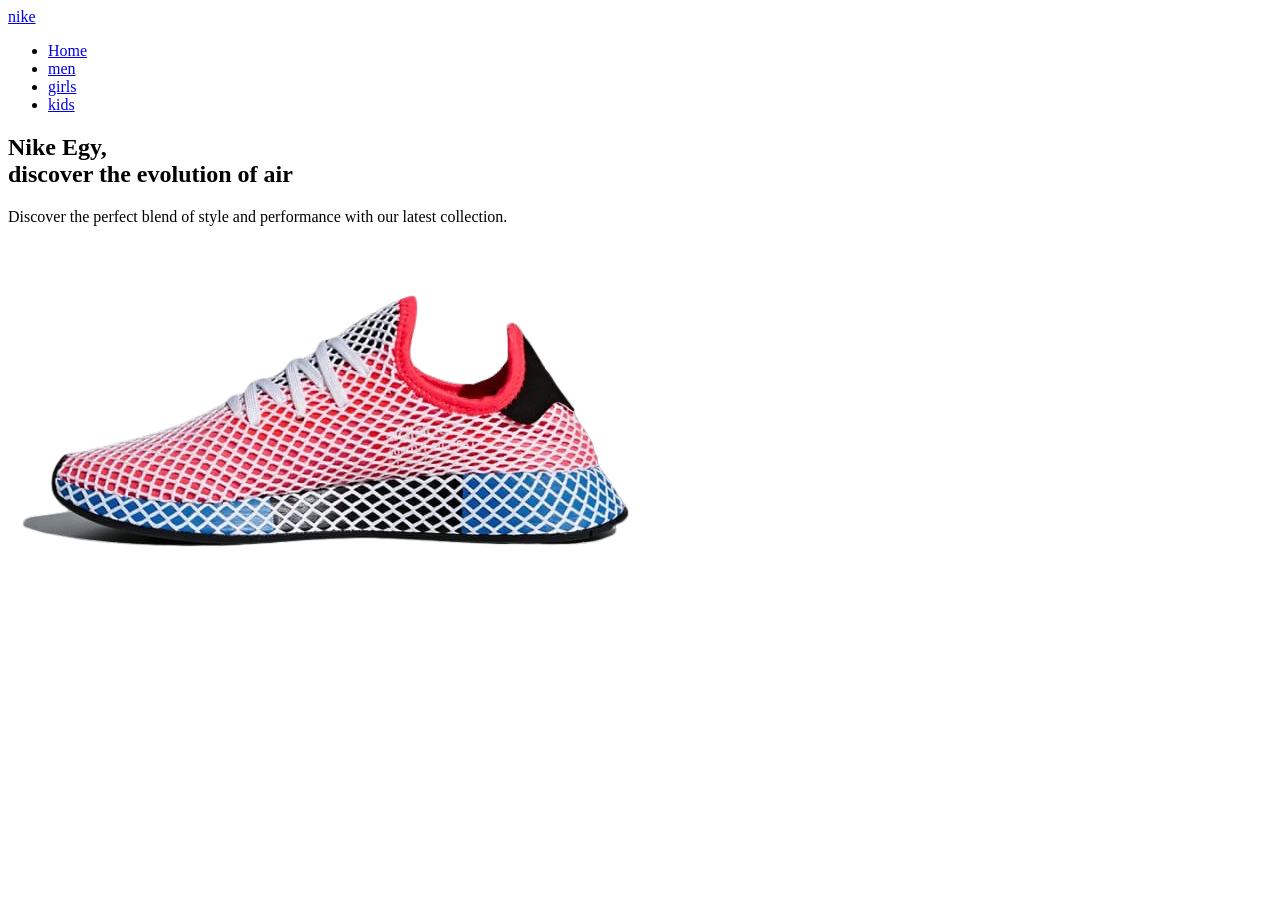
==== index.html @ 3c1c0d39 "Rename Nike_Project.html to index.html" ====
<!DOCTYPE html>
<html lang="en">
<head>
    <meta charset="UTF-8">
    <title>Learning HTML</title>
    <link rel="stylesheet" href="../css/1.css">
</head>
<body>
    <div class="container">
        <nav>
            <a class="logo" href="#">nike</a>
            <ul>
                <li><a href="#">Home</a></li>
                <li><a href="#">men</a></li>
                <li><a href="#">girls</a></li>
                <li><a href="#">kids</a></li>
            </ul>
        </nav>
        <div class="content">
            <div class="text">
                <h2>Nike Egy, <br>discover the evolution of air</h2>
                <p>Discover the perfect blend of style and performance with our latest collection.</p>
            </div>
            <div class="image">
                <img  src="WhatsApp_Image_2026-11-09_at_11.48.40_AM-removebg-preview.png">
        </div>
    </div>
</body>
</html>
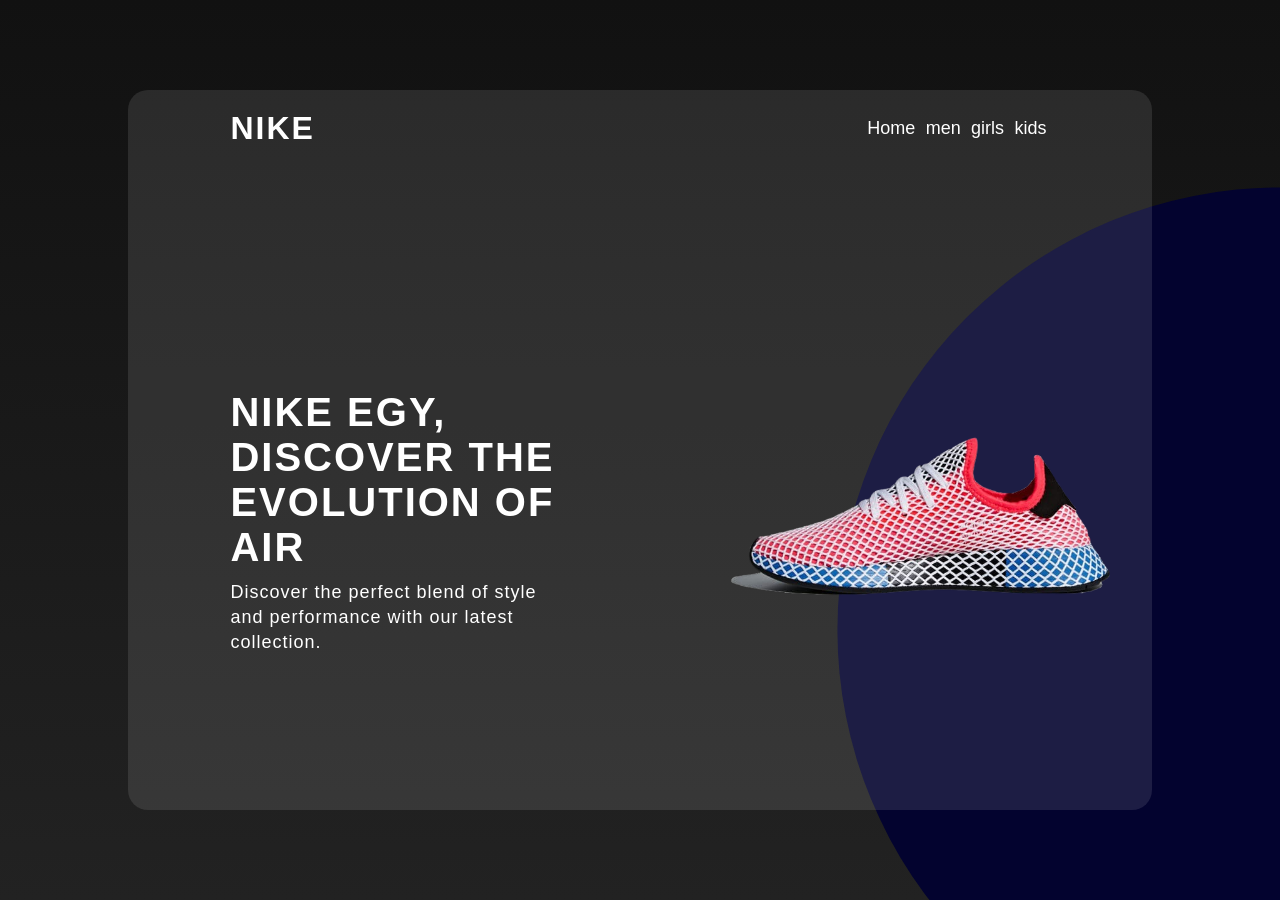
==== commit 8dad161a: "Change stylesheet link in index.html Updated stylesheet link from '../css/1.css' to 'style.css'." ====
--- a/index.html
+++ b/index.html
@@ -3,7 +3,7 @@
 <head>
     <meta charset="UTF-8">
     <title>Learning HTML</title>
-    <link rel="stylesheet" href="../css/1.css">
+    <link rel="stylesheet" href="style.css">
 </head>
 <body>
     <div class="container">
--- a/style.css
+++ b/style.css
@@ -0,0 +1,105 @@
+*{
+    padding: 0;
+    margin: 0;
+    font-family: sans-serif;
+}
+body{
+    background: linear-gradient(#111,#222);
+    height: 100vh;
+    width: 100%;
+    display: flex;
+    justify-content: center;
+    align-items: center;
+}
+body::after{
+    content: '';
+    width: 100%;
+    height: 100%;
+    background:rgb(3, 3, 47);
+    position: absolute;
+    z-index:-1;
+    clip-path: circle(40% at right 70%);
+}
+.container{
+    width: 80%;
+    height: 80%;
+    background:rgba(255,255,255,0.1);
+    border-radius: 20px;
+    overflow: hidden;
+}
+nav{
+    display: flex;
+    justify-content: space-between;
+    align-items: center;
+    width: 80%;
+    margin: auto;
+    padding: 20px 0;
+}
+.logo{
+    color:#fff;
+    text-decoration: none;
+    font-size: 32px;
+    text-transform: uppercase;
+    letter-spacing: 2px;
+    font-weight: 700;
+}
+nav ul li{
+    display: inline-block;
+    margin: 0 3px
+}
+nav ul li a{
+    text-decoration: none;
+    color:#fff;
+    font-size: 18px;
+    font-weight: 500;
+}
+nav ul li a:hover{
+    color:rgb(3, 3, 47);
+}
+.content{
+    display: flex;
+    justify-content: space-between;
+    align-items: center;
+    height: 100%;
+    width: 80%;
+    margin: auto;
+}
+.content .text{
+    color:#fff;
+    width: 40%
+}
+.content .text h2{
+    font-size: 40px;
+    text-transform: uppercase;
+    letter-spacing: 2px;
+    font-weight: 700;
+}
+.content .text p{
+    font-size: 18px;
+    line-height: 25px;
+    margin: 10px 0;
+    letter-spacing: 1px;
+}
+.content .image{
+    width: 40%;
+}
+.content .image img{
+    width: 400px;
+}
+@media (min-width: 950px) and (max-width: 1150px){
+    .content .image img{
+    width: 330px;
+}
+}
+@media (max-width: 950px){
+    .content, nav{
+        flex-direction: column;
+        justify-content: center;
+        }
+        .content .image, .content .text{
+            width: 120%;
+    }
+    body::after{
+        clip-path: circle(50% at bottom)
+    }
+    }
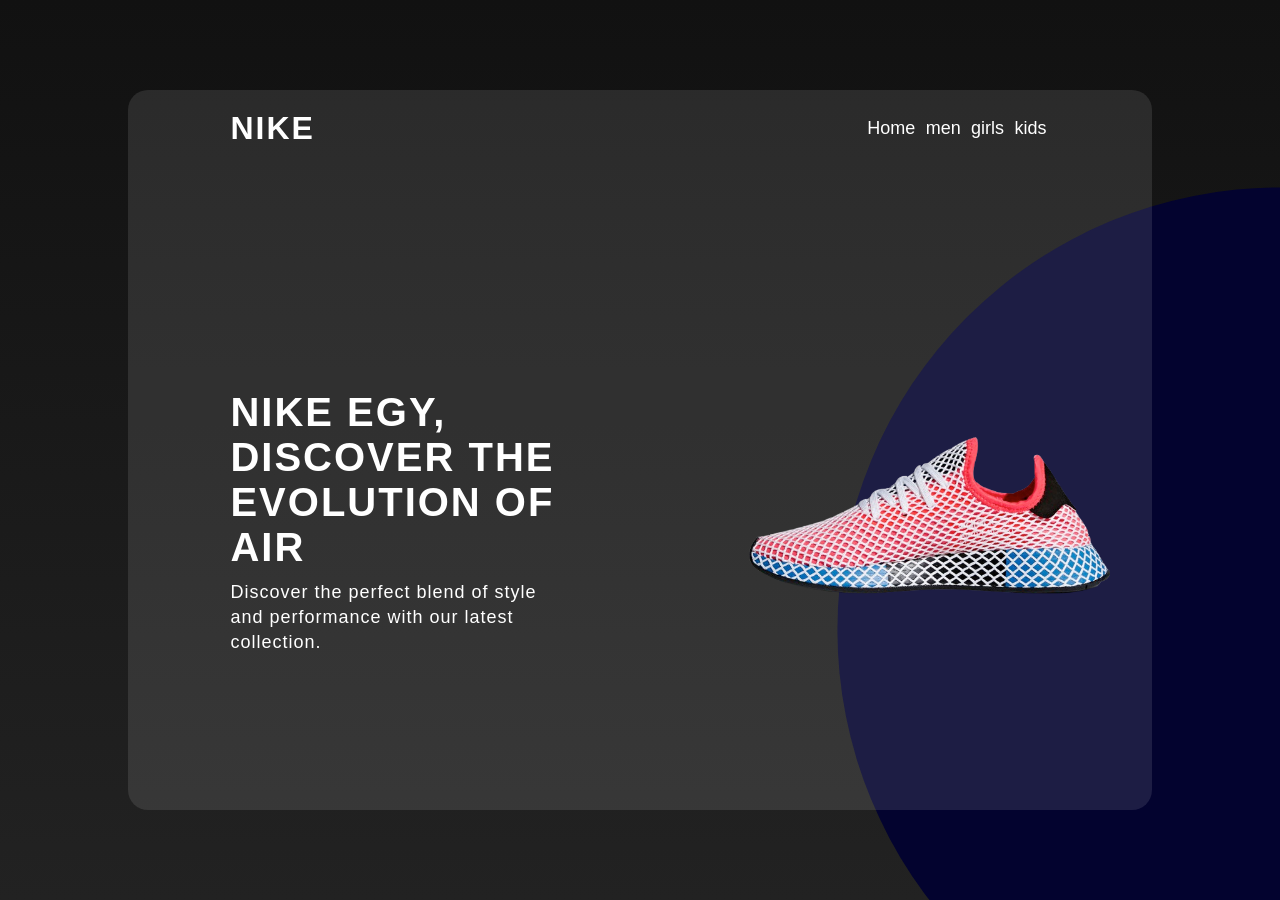
==== commit f285f334: "Change image source in index.html Updated image source in the HTML file." ====
--- a/index.html
+++ b/index.html
@@ -2,6 +2,7 @@
 <html lang="en">
 <head>
     <meta charset="UTF-8">
+    <meta name="viewport" content="width=device-width, initial-scale=1.0">
     <title>Learning HTML</title>
     <link rel="stylesheet" href="style.css">
 </head>
@@ -22,7 +23,7 @@
                 <p>Discover the perfect blend of style and performance with our latest collection.</p>
             </div>
             <div class="image">
-                <img  src="WhatsApp_Image_2026-11-09_at_11.48.40_AM-removebg-preview.png">
+                <img  src="1000392531-removebg-preview.png">
         </div>
     </div>
 </body>
